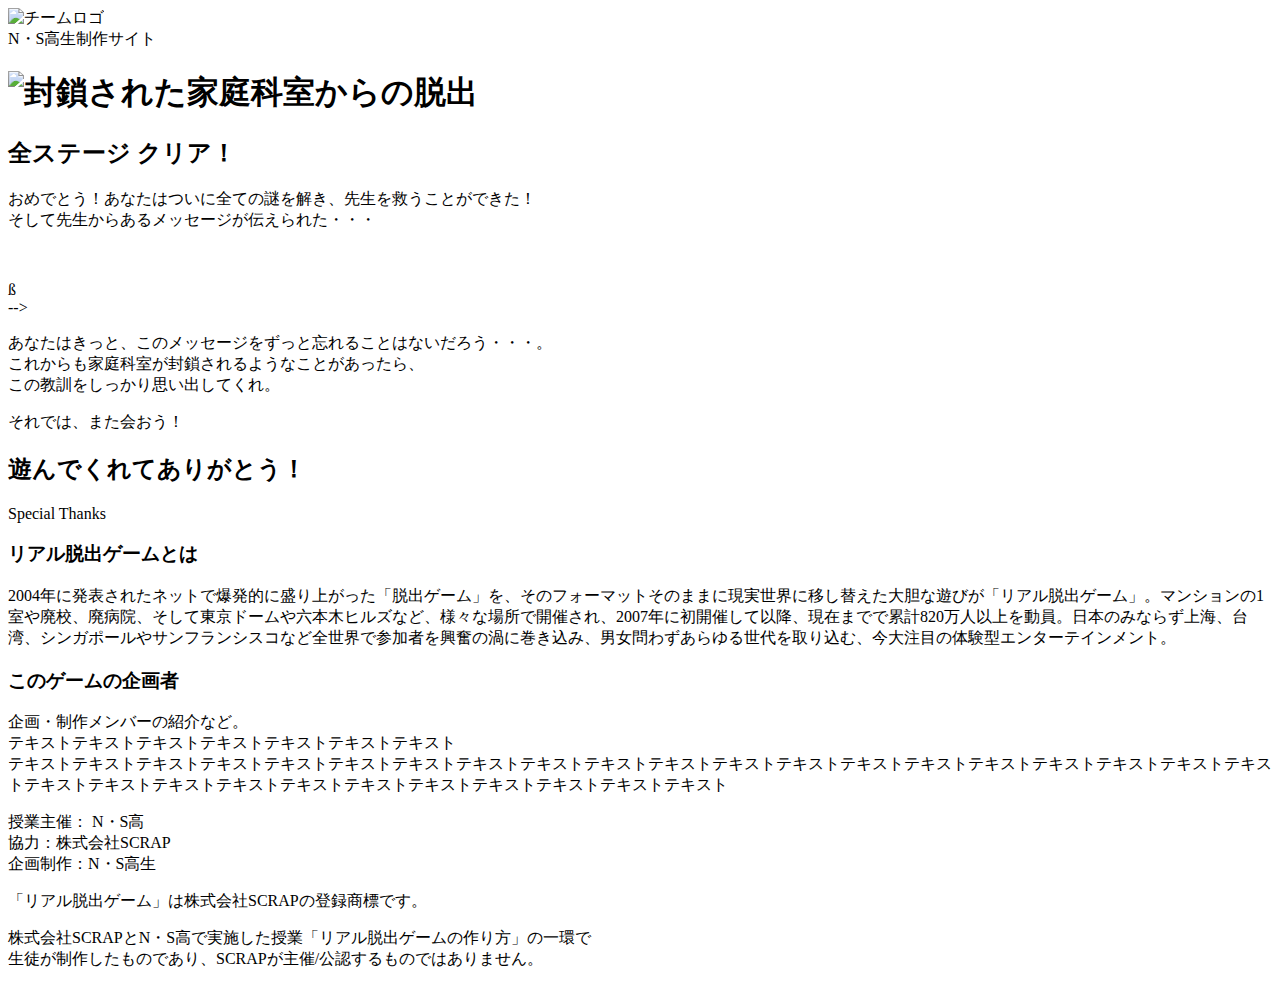
==== final.html @ f7c26a43 "Add files via upload" ====
<!DOCTYPE html>
<html lang="ja">
<head>
  <meta charset="UTF-8">
  <meta http-equiv="X-UA-Compatible" content="IE=edge">
  <meta name="viewport" content="width=device-width, initial-scale=1.0">
  <title>封鎖された家庭科室からの脱出 │ Project N</title>
  <link rel="stylesheet" href="assets/css/normalize.css">
  <link rel="stylesheet" href="assets/css/style.css">
</head>
<body>
  <header class="header">
    <div class="container">
      <div class="header__logo"><img src="assets/images/logo.svg" alt="チームロゴ"></div>
      <div class="header__name">N・S高生制作サイト</div>
    </div>
  </header>
  <main class="main final-page">
    <!-- タイトルエリア　ここから -->
    <h1 class="main-title"><img src="assets/images/main-image.png" alt="封鎖された家庭科室からの脱出"></h1>
    <!-- タイトルエリア　ここまで -->
    <section class="section">
      <div class="container">
        <div class="box bg-color--subcolor">
          <h2 class="section-title--border">全ステージ クリア！</h2>
          <p class="text-center">おめでとう！あなたはついに全ての謎を解き、先生を救うことができた！<br>
            そして先生からあるメッセージが伝えられた・・・</p>
        </div>
      </div>
    </section>
    <section class="section">
      <div class="container">
          <figure class="image__container">
             <img src="assets/images/stage.png" alt="">
          </figure>

<!--  YouTube貼り付け
            <div class="youtube__container">
              <div class="youtube">
                <iframe width="560" height="315" src="https://www.youtube.com/embed/IRyJe-0Uie0?controls=0" title="YouTube video player" frameborder="0" allow="accelerometer; autoplay; clipboard-write; encrypted-media; gyroscope; picture-in-picture" allowfullscreen></iframe>
              </div>
            </div>
Youtube貼り付けここまで-->
          ß
      </div>
         -->
        <p class="text-center">あなたはきっと、このメッセージをずっと忘れることはないだろう・・・。<br>
          これからも家庭科室が封鎖されるようなことがあったら、<br>
          この教訓をしっかり思い出してくれ。</p>
        <p class="text-center">それでは、また会おう！</p>
      </div>
    </section>
    <section class="section bg-color--keycolor">
      <div class="container">
        <h2 class="section-title">遊んでくれてありがとう！</h2>
        <p class="font-eng text-center">Special Thanks</p>
        <div class="row">
          <div class="column">
            <div class="card">
              <h3 class="card__title">リアル脱出ゲームとは</h3>
              <p class="card__content">2004年に発表されたネットで爆発的に盛り上がった「脱出ゲーム」を、そのフォーマットそのままに現実世界に移し替えた大胆な遊びが「リアル脱出ゲーム」。マンションの1室や廃校、廃病院、そして東京ドームや六本木ヒルズなど、様々な場所で開催され、2007年に初開催して以降、現在までで累計820万人以上を動員。日本のみならず上海、台湾、シンガポールやサンフランシスコなど全世界で参加者を興奮の渦に巻き込み、男女問わずあらゆる世代を取り込む、今大注目の体験型エンターテインメント。</p>
            </div>
          </div>
          <div class="column">
            <div class="card">
              <h3 class="card__title">このゲームの企画者</h3>
              <p class="card__content">企画・制作メンバーの紹介など。<br>
                テキストテキストテキストテキストテキストテキストテキスト<br>
                テキストテキストテキストテキストテキストテキストテキストテキストテキストテキストテキストテキストテキストテキストテキストテキストテキストテキストテキストテキストテキストテキストテキストテキストテキストテキストテキストテキストテキストテキストテキスト</p>
            </div>
          </div>
        </div>
      </div>
    </section>
  </main>
  <footer class="footer section bg-color--gray">
    <div class="container">
        <p class="text-center">授業主催： N・S高<br>協力：株式会社SCRAP<br>企画制作：N・S高生</p>
        <p class="text-center">「リアル脱出ゲーム」は株式会社SCRAPの登録商標です。</p>
        <p class="text-center">株式会社SCRAPとN・S高で実施した授業「リアル脱出ゲームの作り方」の一環で<br>生徒が制作したものであり、SCRAPが主催/公認するものではありません。</p>
    </div>
  </footer>
</body>
</html>
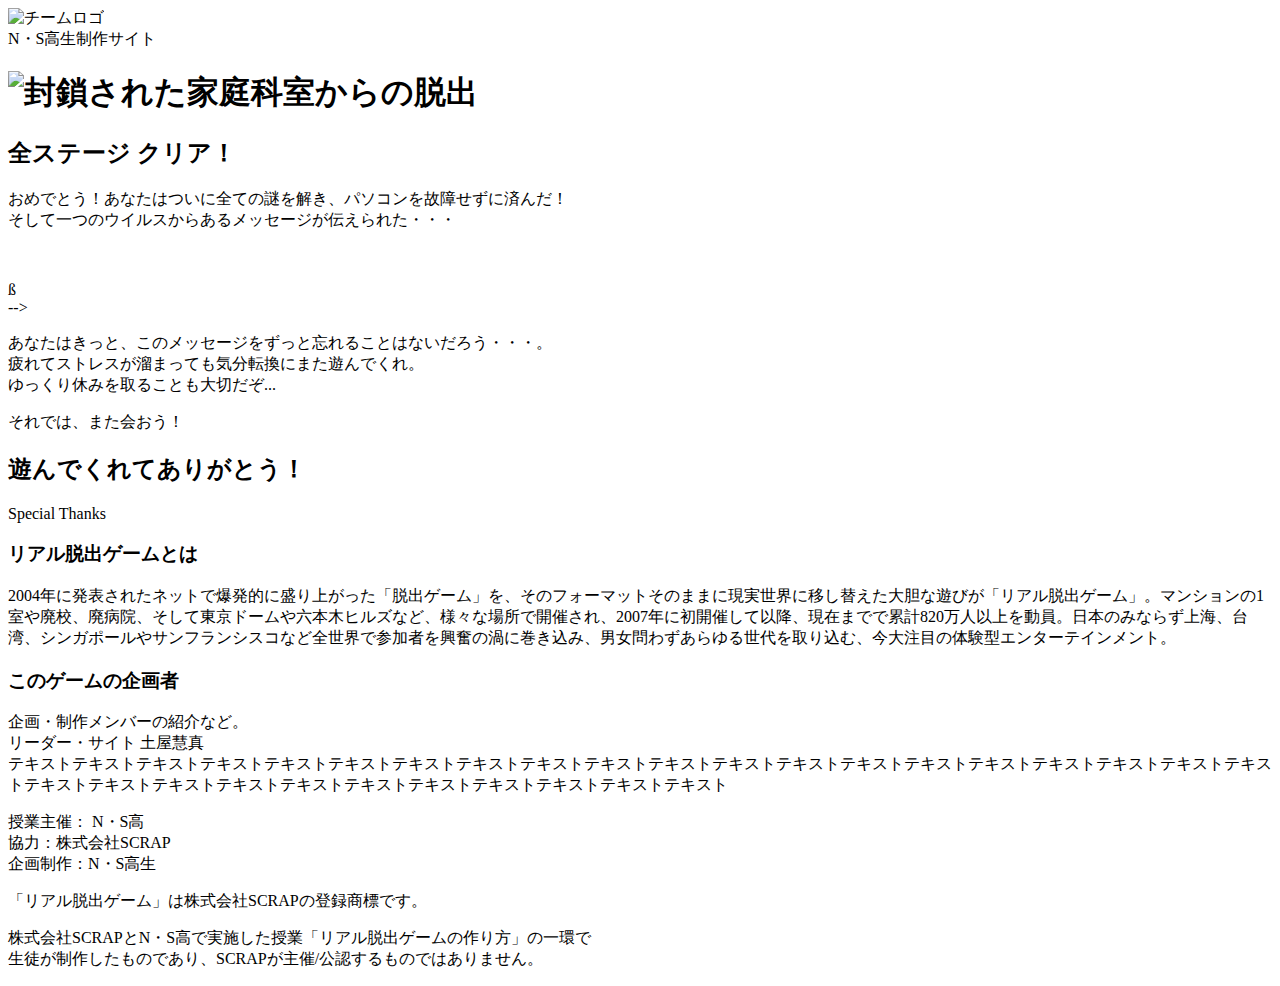
==== commit 510fe8e7: "Update final.html" ====
--- a/final.html
+++ b/final.html
@@ -23,8 +23,8 @@
       <div class="container">
         <div class="box bg-color--subcolor">
           <h2 class="section-title--border">全ステージ クリア！</h2>
-          <p class="text-center">おめでとう！あなたはついに全ての謎を解き、先生を救うことができた！<br>
-            そして先生からあるメッセージが伝えられた・・・</p>
+          <p class="text-center">おめでとう！あなたはついに全ての謎を解き、パソコンを故障せずに済んだ！<br>
+            そして一つのウイルスからあるメッセージが伝えられた・・・</p>
         </div>
       </div>
     </section>
@@ -45,8 +45,8 @@
       </div>
          -->
         <p class="text-center">あなたはきっと、このメッセージをずっと忘れることはないだろう・・・。<br>
-          これからも家庭科室が封鎖されるようなことがあったら、<br>
-          この教訓をしっかり思い出してくれ。</p>
+          疲れてストレスが溜まっても気分転換にまた遊んでくれ。<br>
+          ゆっくり休みを取ることも大切だぞ...</p>
         <p class="text-center">それでは、また会おう！</p>
       </div>
     </section>
@@ -65,7 +65,7 @@
             <div class="card">
               <h3 class="card__title">このゲームの企画者</h3>
               <p class="card__content">企画・制作メンバーの紹介など。<br>
-                テキストテキストテキストテキストテキストテキストテキスト<br>
+                リーダー・サイト 土屋慧真<br>
                 テキストテキストテキストテキストテキストテキストテキストテキストテキストテキストテキストテキストテキストテキストテキストテキストテキストテキストテキストテキストテキストテキストテキストテキストテキストテキストテキストテキストテキストテキストテキスト</p>
             </div>
           </div>
@@ -81,4 +81,4 @@
     </div>
   </footer>
 </body>
-</html>+</html>
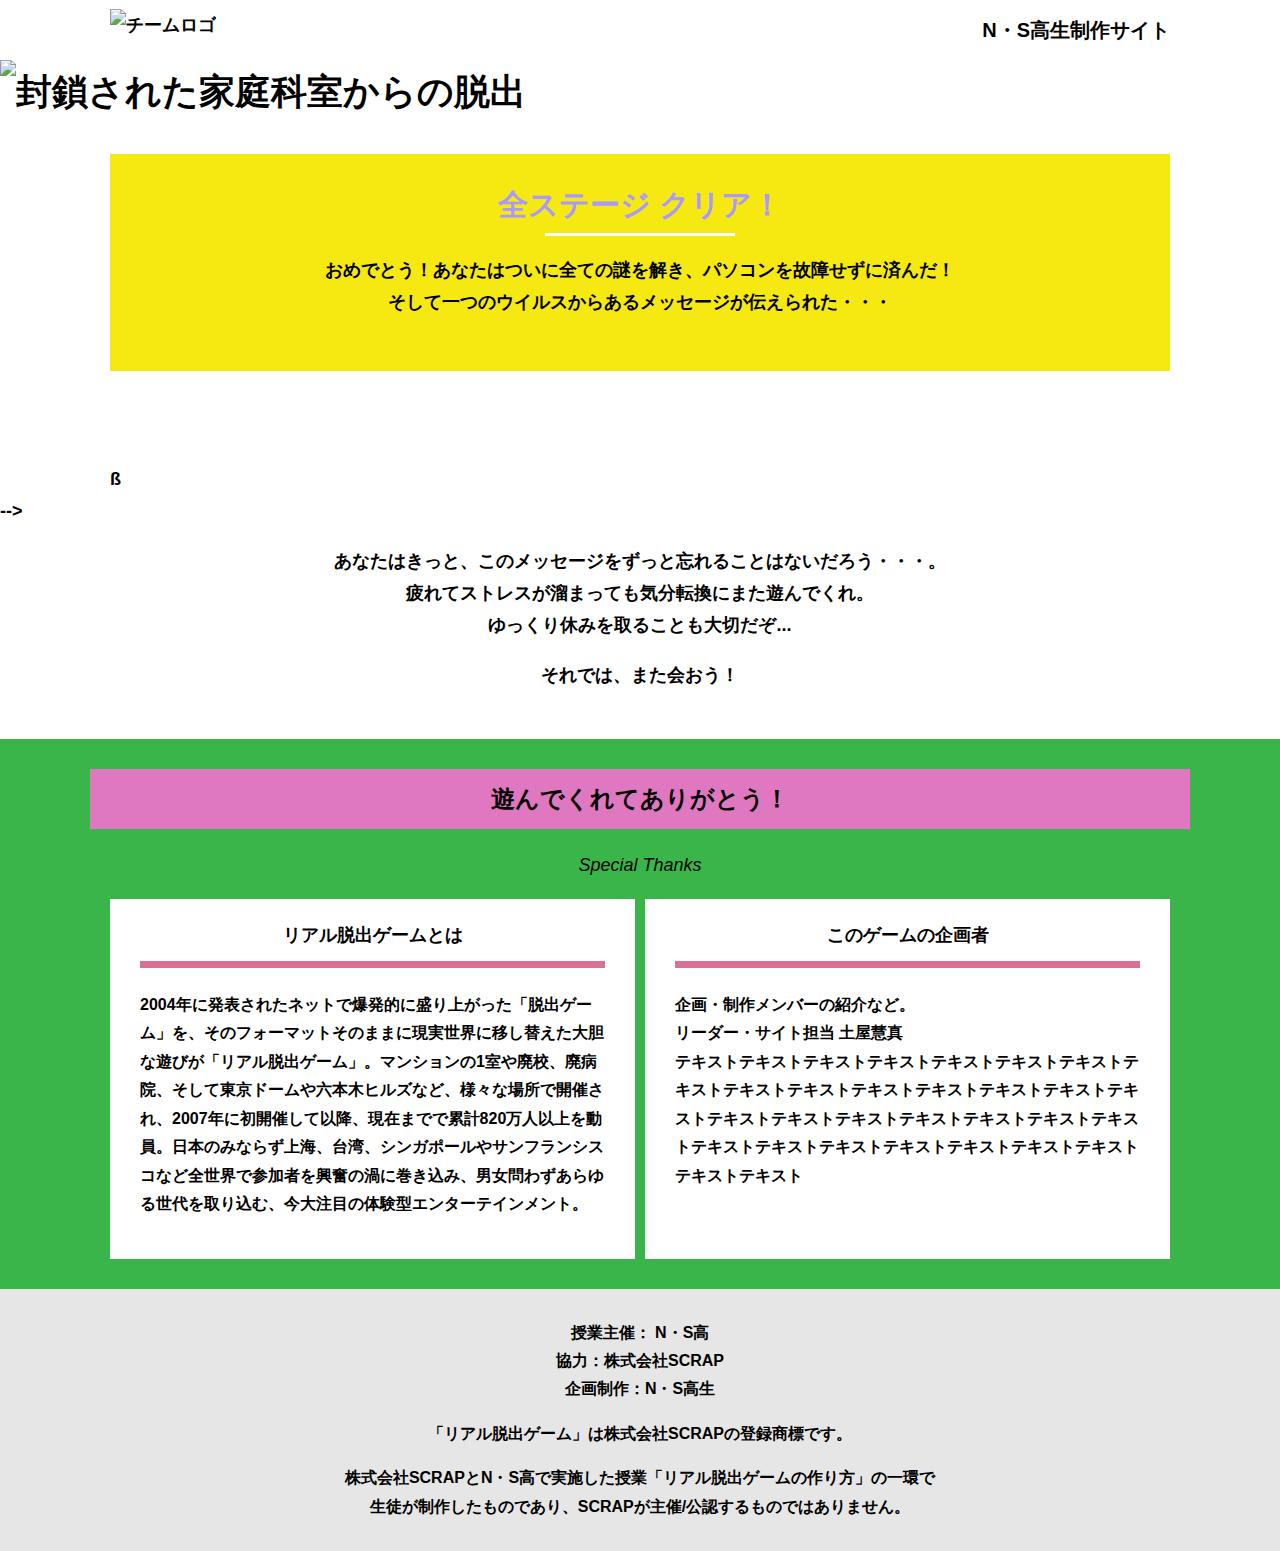
==== commit f1e788ea: "Update final.html" ====
--- a/final.html
+++ b/final.html
@@ -65,7 +65,7 @@
             <div class="card">
               <h3 class="card__title">このゲームの企画者</h3>
               <p class="card__content">企画・制作メンバーの紹介など。<br>
-                リーダー・サイト 土屋慧真<br>
+                リーダー・サイト担当 土屋慧真<br>
                 テキストテキストテキストテキストテキストテキストテキストテキストテキストテキストテキストテキストテキストテキストテキストテキストテキストテキストテキストテキストテキストテキストテキストテキストテキストテキストテキストテキストテキストテキストテキスト</p>
             </div>
           </div>
--- a/assets/css/style.css
+++ b/assets/css/style.css
@@ -0,0 +1,512 @@
+@charset "UTF-8";
+/****************************
+ * 共通CSSのテンプレートです。
+*****************************/
+*,
+*::before,
+*::after {
+  -webkit-box-sizing: border-box;
+          box-sizing: border-box;
+}
+
+html {
+  font-size: 18px;
+  -webkit-box-sizing: border-box;
+          box-sizing: border-box;
+}
+
+body {
+  overflow-x: hidden;
+  font-family: "游ゴシック体", "Yu Gothic", YuGothic, "ヒラギノ角ゴ Pro", "Hiragino Kaku Gothic Pro", "メイリオ", "Meiryo", sans-serif;
+  font-size: 18px;
+  line-height: 1.77778;
+  font-weight: bold;
+  text-decoration: none;
+  border: none;
+  list-style: none;
+  color: #００００００;
+  margin: 0;
+}
+
+img {
+  width: 100%;
+}
+
+figure {
+  margin: 0;
+}
+
+figcaption {
+  margin-top: 30px;
+  font-size: 14px;
+}
+
+@media screen and (max-width: 767px) {
+  figcaption {
+    font-size: 13px;
+  }
+}
+
+input[type=text] {
+  font-size: 18px;
+  border: none;
+  padding: 25px 35px;
+  display: block;
+  margin: 0 auto;
+  max-width: 580px;
+  width: 100%;
+}
+
+::-webkit-input-placeholder {
+  color: #6a5acd;
+}
+
+:-ms-input-placeholder {
+  color: #999;
+}
+
+::-ms-input-placeholder {
+  color: #999;
+}
+
+::placeholder {
+  color: #999;
+}
+
+button {
+  cursor: pointer;
+  display: block;
+  border: none;
+  margin: 0 auto;
+  background-color: #6495ed;
+  color: #fff;
+  width: 287px;
+  height: 55px;
+}
+
+/*******************
+* Layout
+*******************/
+.section {
+  padding-top: 30px;
+  padding-bottom: 30px;
+}
+
+.section--clear {
+  /* ステージクリア画面 */
+  position: fixed;
+  display: none;
+  /* 読み込み時に一瞬表示されるのを防ぐ */
+  -webkit-box-pack: center;
+      -ms-flex-pack: center;
+          justify-content: center;
+  -webkit-box-align: center;
+      -ms-flex-align: center;
+          align-items: center;
+  top: 0;
+  bottom: 0;
+  left: 0;
+  right: 0;
+  z-index: 200;
+}
+
+.section--clear.isClear {
+  display: -webkit-box;
+  display: -ms-flexbox;
+  display: flex;
+}
+
+.container {
+  width: 1100px;
+  padding-left: 20px;
+  padding-right: 20px;
+  margin: 0 auto;
+}
+
+@media screen and (max-width: 1100px) {
+  .container {
+    width: calc(100% - 40px);
+  }
+}
+
+.row {
+  display: -webkit-box;
+  display: -ms-flexbox;
+  display: flex;
+  -ms-flex-line-pack: stretch;
+      align-content: stretch;
+  gap: 10px;
+}
+
+.row + .row {
+  margin-top: 20px;
+}
+
+.column {
+  width: 100%;
+}
+
+.card {
+  background-color: #fff;
+  margin-bottom: 20px;
+  height: 100%;
+}
+
+.card__title {
+  font-size: 18px;
+  text-align: center;
+  margin: 0;
+  padding: 20px 30px;
+  position: relative;
+  cursor: pointer;
+}
+
+.card__content {
+  -webkit-transition: all 0.3s;
+  transition: all 0.3s;
+  font-size: 16px;
+  padding: 20px 30px;
+  margin: 0;
+  position: relative;
+}
+
+.card__content::before {
+  display: block;
+  content: '';
+  width: calc(100% - 60px);
+  height: 7px;
+  background-color: #db7093;
+  position: absolute;
+  top: -10px;
+  left: 30px;
+}
+
+.hint-page .card {
+  height: auto;
+}
+
+.hint-page .card__content {
+  display: none;
+  text-align: center;
+}
+
+.hint-page .card__arrow {
+  position: absolute;
+  top: calc(50% - 12px);
+  right: 45px;
+  -webkit-transform: rotate(90deg);
+          transform: rotate(90deg);
+  -webkit-transition: all 0.3s;
+  transition: all 0.3s;
+  fill: #3cb371;
+  width: 12px;
+  height: 24px;
+}
+
+.hint-page .card.is-open .card__content {
+  display: block;
+}
+
+.hint-page .card.is-open .card__arrow {
+  -webkit-transform: rotate(-90deg);
+          transform: rotate(-90deg);
+}
+
+.box {
+  padding: 35px 30px;
+}
+
+.youtube {
+  position: relative;
+  width: 100%;
+  padding-top: 56.25%;
+}
+
+.youtube iframe {
+  position: absolute;
+  top: 0;
+  left: 0;
+  width: 100%;
+  height: 100%;
+}
+
+.youtube__container {
+  max-width: 800px;
+  margin: 0 auto;
+}
+
+/*********************
+* Color
+*********************/
+.bg-color--keycolor {
+  background-color: #39b54a;
+}
+
+.bg-color--subcolor {
+  background-color: #f5e911;
+}
+
+.bg-color--gray {
+  background-color: #e6e6e6;
+}
+
+/*********************
+* title
+**********************/
+.main-title {
+  margin: 0;
+}
+
+.sub-title {
+  text-align: center;
+  font-size: 18px;
+  line-height: 1.66667;
+}
+
+.sub-title__bg {
+  background-color: #7979e8;
+  padding-left: 1rem;
+  padding-right: 1rem;
+}
+
+.section-title {
+  font-size: 24px;
+  line-height: 1.75;
+  text-align: center;
+  padding: 9px 20px;
+  background-color: #e077c1;
+  margin: 0 -20px 20px -20px;
+}
+
+.section-title__stage {
+  display: inline-block;
+  margin-right: 2rem;
+}
+
+.section-title--keycolorlight {
+  background-color: #19c27e;
+}
+
+.section-title--keycolorlight .section-title__stage {
+  color: #fff;
+}
+
+.section-title--keycolor {
+  background-color: #47b312;
+}
+
+.section-title--story {
+  width: 330px;
+  margin: 0 auto 20px;
+}
+
+.section-title--border {
+  position: relative;
+  font-size: 30px;
+  text-align: center;
+  line-height: 1.06667;
+  margin: 0;
+  padding-bottom: 15px;
+  color:#aa99ff;
+}
+
+.section-title--border::after {
+  position: absolute;
+  bottom: 0;
+  left: calc(50% - 95px);
+  display: block;
+  content: '';
+  background-color: #fff;
+  height: 2.6px;
+  width: 190px;
+}
+
+/******************
+* text
+******************/
+.font-eng {
+  font-style: italic;
+  font-weight: normal;
+}
+
+/*************************
+* Button
+*************************/
+.btn {
+  display: block;
+  text-decoration: none;
+  cursor: pointer;
+  background-color: #fff599;
+  color: #fff;
+  font-size: 24px;
+  line-height: 1.54167;
+  text-align: center;
+  padding: 11.5px;
+  width: calc(100% - 40px);
+  max-width: 700px;
+  margin: 10px auto;
+  position: relative;
+}
+
+.btn:hover {
+  opacity: 0.7;
+}
+
+.btn__arrow {
+  position: absolute;
+  top: calc(50% - 12px);
+  right: 15px;
+  fill: #fff;
+  width: 12px;
+  height: 24px;
+}
+
+/****************
+* header
+*****************/
+.header {
+  background-color: #fff;
+  height: 60px;
+}
+
+.header .container {
+  display: -webkit-box;
+  display: -ms-flexbox;
+  display: flex;
+  -webkit-box-pack: justify;
+      -ms-flex-pack: justify;
+          justify-content: space-between;
+  -webkit-box-align: center;
+      -ms-flex-align: center;
+          align-items: center;
+  height: 100%;
+}
+
+.header__logo {
+  width: 330px;
+  height: 42px;
+}
+
+.header__name {
+  font-size: 20px;
+  line-height: 1.1;
+}
+
+.footer {
+  font-size: 16px;
+}
+
+.footer p:first-child {
+  margin-top: 0;
+}
+
+.footer p:last-child {
+  margin-bottom: 0;
+}
+
+/********************
+* main
+********************/
+.story__note {
+  margin: 0;
+}
+
+.story__note__outer {
+  width: 860px;
+  display: -webkit-box;
+  display: -ms-flexbox;
+  display: flex;
+  padding: 20px;
+  margin: 20px auto;
+  -webkit-box-pack: center;
+      -ms-flex-pack: center;
+          justify-content: center;
+}
+
+@media screen and (max-width: 940px) {
+  .story__note__outer {
+    width: 100%;
+  }
+}
+
+.stage-column__container + .stage-column__container {
+  border-top: 2px solid #fff;
+}
+
+.answer {
+  font-size: 18px;
+  margin-bottom: 20px;
+  line-height: 80px;
+  word-spacing: 20px;
+}
+
+.err-message {
+  color: #c1272d;
+  font-size: 18px;
+  text-align: center;
+}
+
+.link-hint {
+  text-align: center;
+  display: block;
+  margin-top: 20px;
+}
+
+.clear-message {
+  background-color: #d9e021;
+  padding: 30px 30px 60px;
+  position: relative;
+}
+
+.clear-message__title {
+  position: relative;
+  display: block;
+  text-align: center;
+  color: #006837;
+  font-size: 30px;
+  padding-bottom: 10px;
+  margin-bottom: 35px;
+}
+
+.clear-message__title::after {
+  content: '';
+  position: absolute;
+  display: block;
+  width: 183px;
+  height: 2px;
+  background-color: #fff;
+  bottom: 0;
+  left: calc(50% - (183px/2));
+}
+
+.clear-message__content {
+  text-align: center;
+}
+
+.clear-message__btn {
+  position: absolute;
+  bottom: -30px;
+  left: calc(50% - 144px);
+  width: 288px;
+  margin: 0;
+}
+
+/********************
+* Utility
+********************/
+.text-center {
+  text-align: center;
+}
+
+.text-left {
+  text-align: left;
+}
+
+.text-right {
+  text-align: right;
+}
+
+.hidden {
+  display: none;
+}
+/*# sourceMappingURL=style.css.map */
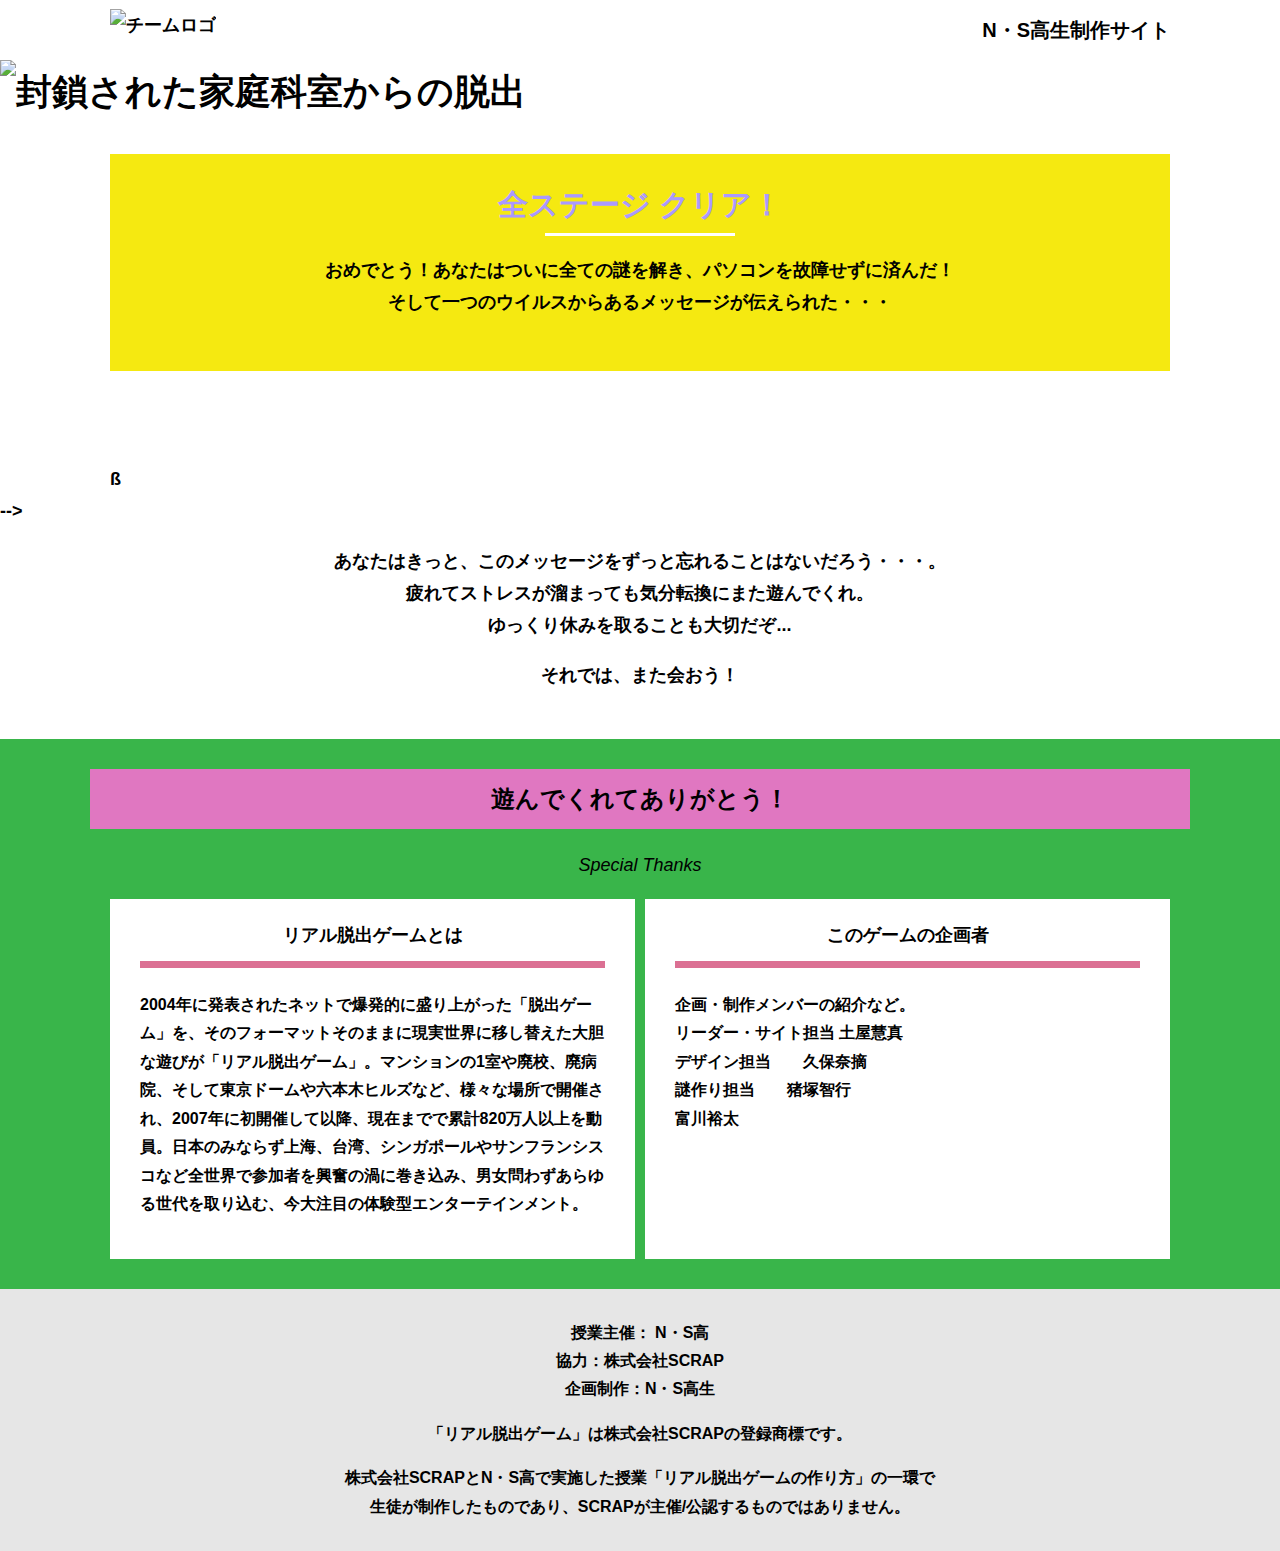
==== commit 84295348: "Update final.html" ====
--- a/final.html
+++ b/final.html
@@ -66,8 +66,10 @@
               <h3 class="card__title">このゲームの企画者</h3>
               <p class="card__content">企画・制作メンバーの紹介など。<br>
                 リーダー・サイト担当 土屋慧真<br>
-                テキストテキストテキストテキストテキストテキストテキストテキストテキストテキストテキストテキストテキストテキストテキストテキストテキストテキストテキストテキストテキストテキストテキストテキストテキストテキストテキストテキストテキストテキストテキスト</p>
-            </div>
+     デザイン担当　　久保奈摘<br>
+     謎作り担当　　猪塚智行<br>
+     富川裕太</p>
+            </div>   
           </div>
         </div>
       </div>
